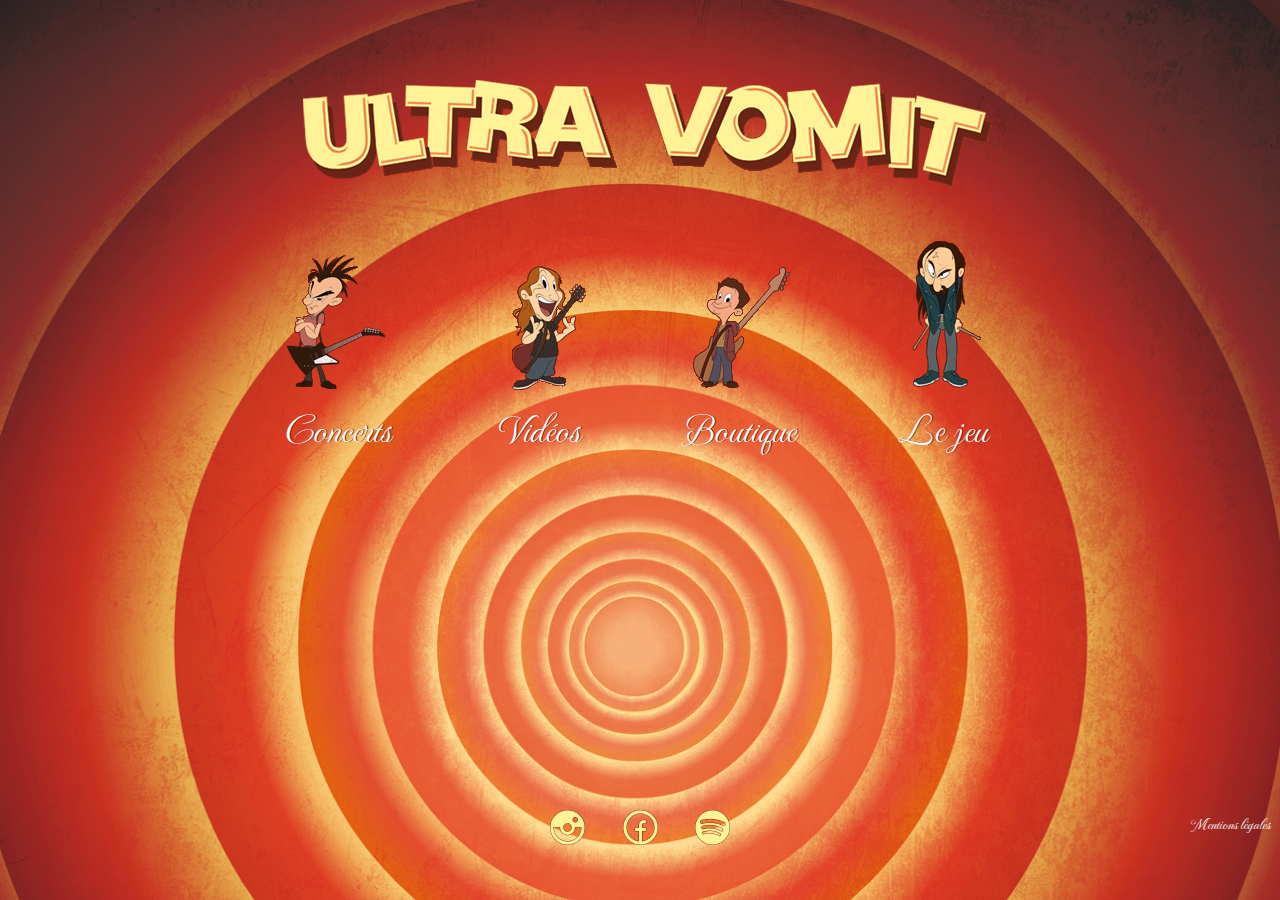
==== index.html @ 1942b74d "landing page" ====
<!DOCTYPE html>
<html lang="en">
<head>
  <meta charset="UTF-8">
  <meta http-equiv="X-UA-Compatible" content="IE=edge">
  <meta name="viewport" content="width=device-width, initial-scale=1.0">
  <link rel="stylesheet" href="style.css">
  <link rel="preconnect" href="https://fonts.googleapis.com">
<link rel="preconnect" href="https://fonts.gstatic.com" crossorigin>
<link href="https://fonts.googleapis.com/css2?family=MonteCarlo&display=swap" rel="stylesheet"> 
  <title>Document</title>
</head>
<body>
  <header>
    <img src="asset/logo.gif" alt="Logo Ultra Vomit">

  </header>
  <main class="landing">
    <div class="nav-landing">
      <a href="" class="concerts">
        <img src="asset/perso1.gif" alt="dessin guitariste">
        <p>Concerts</p>
      </a>
      <a href="" class="videos">
        <img src="asset/perso2.gif" alt="dessin guitariste 2">
        <p>Vidéos</p>
      </a>
      <a href="" class="boutique">
        <img src="asset/perso3.gif" alt="dessin bassiste">
        <p>Boutique</p>
      </a>
      <a href="" class="game">
        <img src="asset/perso4.gif" alt="dessin batteur">
        <p>Le jeu</p>
      </a>
    </div>

  </main>
  <footer>
    <div class="social">
      <a href="https://www.instagram.com/ultravomitofficiel/?hl=en">
        <img src="asset/icon/Vector(2).png" alt="logo instagram">
      </a>
      <a href="https://www.facebook.com/ultravomitofficiel">
        <img src="asset/icon/Vector(1).png" alt="logo facebook">
      </a>
      <a href="https://open.spotify.com/artist/4mnp6YW545j0Qb5PYS9Wmv">
        <img src="asset/icon/Vector.png" alt="logo spotify">
      </a>
    </div>
    <a href="#" class="legal">
      Mentions légales
    </a>
  </footer>
  
</body>
</html>
---- style.css ----
*{
  padding: 0;
  margin: 0;
}
a{
  text-decoration: none;
  color: white;

  font-family: 'MonteCarlo', cursive;

}
body{
  background-image: url('./asset/fond-looney.gif');
  background-size: cover;
  background-repeat: no-repeat;
  background-position: center; 
  height: 100vh;
  width: 100vw;
  overflow-x: hidden;
}
header{
  width: 100vw;
  display: flex;
  justify-content: center;
}
.nav-landing {
  display: flex;
  width: 70%;
  justify-content: space-evenly;
  margin: 0 15% 0 15%;
}
footer{
  position: absolute;
  bottom: 0px;
  width: 100vw;
  display: flex;
  justify-content: center;
  height: 10vh;
}
.social{
  width: 20vw;
  display: flex;
  justify-content: space-evenly;
}
.legal{
  position: absolute;
  right: 10px;
}
.landing >* a{
  display: flex;
  flex-direction: column;
  text-align: center;
  font-size: 2.5rem;
  text-shadow: 1px 0 0 #682515;
  transition: all .2s ease-in-out; 
}
.landing > * :hover{
  color: black;
  transform: scale(1.2);
}
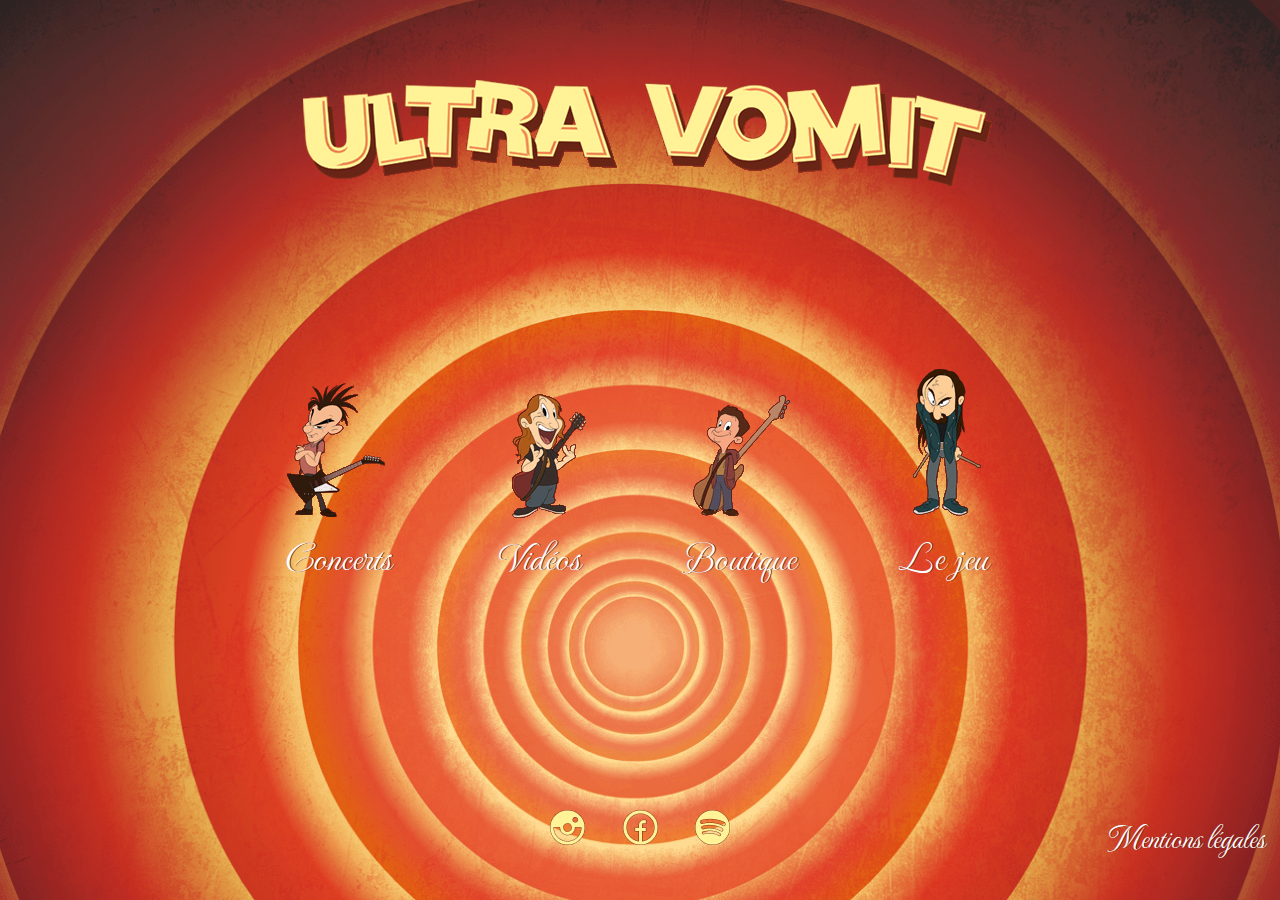
==== commit 5b3f061d: "concerts page" ====
--- a/index.html
+++ b/index.html
@@ -17,19 +17,19 @@
   </header>
   <main class="landing">
     <div class="nav-landing">
-      <a href="" class="concerts">
+      <a href="concerts.html" class="concerts">
         <img src="asset/perso1.gif" alt="dessin guitariste">
         <p>Concerts</p>
       </a>
-      <a href="" class="videos">
+      <a href="videos.html" class="videos">
         <img src="asset/perso2.gif" alt="dessin guitariste 2">
         <p>Vidéos</p>
       </a>
-      <a href="" class="boutique">
+      <a href="shop.html" class="boutique">
         <img src="asset/perso3.gif" alt="dessin bassiste">
         <p>Boutique</p>
       </a>
-      <a href="" class="game">
+      <a href="game.html" class="game">
         <img src="asset/perso4.gif" alt="dessin batteur">
         <p>Le jeu</p>
       </a>
@@ -48,7 +48,7 @@
         <img src="asset/icon/Vector.png" alt="logo spotify">
       </a>
     </div>
-    <a href="#" class="legal">
+    <a href="legal.html" class="legal">
       Mentions légales
     </a>
   </footer>
--- a/style.css
+++ b/style.css
@@ -9,7 +9,7 @@
   font-family: 'MonteCarlo', cursive;
 
 }
-body{
+html{
   background-image: url('./asset/fond-looney.gif');
   background-size: cover;
   background-repeat: no-repeat;
@@ -17,7 +17,9 @@
   height: 100vh;
   width: 100vw;
   overflow-x: hidden;
+  background-attachment: fixed;
 }
+
 header{
   width: 100vw;
   display: flex;
@@ -28,9 +30,10 @@
   width: 70%;
   justify-content: space-evenly;
   margin: 0 15% 0 15%;
+  padding-top: 10%;
 }
 footer{
-  position: absolute;
+  position: relative;
   bottom: 0px;
   width: 100vw;
   display: flex;
@@ -44,7 +47,17 @@
 }
 .legal{
   position: absolute;
-  right: 10px;
+  right: 15px;
+  font-size: 2rem;
+  text-shadow: 1px 0 0 #682515;
+  transition: all .2s ease-in-out; 
+}
+.legal:hover{
+  color: black;
+  transform: scale(1.1);
+}
+.landing{
+  height: 65vh;
 }
 .landing >* a{
   display: flex;
@@ -54,7 +67,116 @@
   text-shadow: 1px 0 0 #682515;
   transition: all .2s ease-in-out; 
 }
-.landing > * :hover{
+.landing > * a:hover{
   color: black;
   transform: scale(1.2);
 }
+.logo{
+  margin-top: 5vh;
+}
+nav
+{display: flex;
+  justify-content: space-evenly;
+  width: 30%;
+  position: absolute;
+  right: 15px;
+  text-shadow: 1px 0 0 #682515;
+  font-size: 2rem;
+}
+nav >a{
+  transition: all .2s ease-in-out;
+}
+nav >a:hover{
+  color: black;
+  transform: scale(1.2);
+}
+.title{
+  position: absolute;
+  top: 20vh;
+  font-family: 'Montecarlo' , cursive;
+  font-size: 4rem;
+  color: #fff;
+  text-shadow: 2px 1px 0 #682515;
+}
+.search{
+  display: flex;
+  justify-content: center;
+}
+.search>form>input{
+  height: 25px;
+  width: 300px;
+  position: relative;
+  right: -15px;
+}
+.search>form>button{
+  position: relative;
+  height: 28px;
+  background-color: transparent;
+  right: 20px;
+  top: 6px;
+  border: none;
+  cursor: pointer;
+}
+.concerts{
+  display: flex;
+  flex-direction: column;
+  justify-content: center;
+}
+.card-collection {
+  width: 80%;
+  align-self: center;
+  background-color: #ffffff70;
+  min-height: 50vh;
+  margin: 20px 0;
+  justify-content: center;
+  display: flex;
+  flex-direction: column;
+}
+.card-concert{
+  display: flex;
+  height: 150px;
+  background-color: #fff;
+  width: 90%;
+  margin: 10px 0;
+  align-self: center;
+}
+.card-concert>img{
+margin-right: 10px;
+}
+h3{
+  color: #7B7A7A;
+  font-weight: 300;
+}
+.detail{
+  display: flex;
+  flex-direction: column;
+  width: inherit;
+}
+.detail>a{
+  align-self: end;
+  width: 100px;
+  background-color: orange;
+  border-radius: 10px;
+  justify-content: center;
+  display: flex;
+  font-size: 1rem;
+  font-family: unset;
+  padding: 5px;
+  margin: -25px 10px;
+}
+.price{
+  display: flex;
+  position: absolute;
+  margin: 10px 10px;
+  align-self: end;
+}
+.price>span{
+  margin-left: 10px;
+  align-self: center;  
+}
+.city{
+margin-top: 10px;
+}
+.venue{
+  margin-top: 3%;
+}
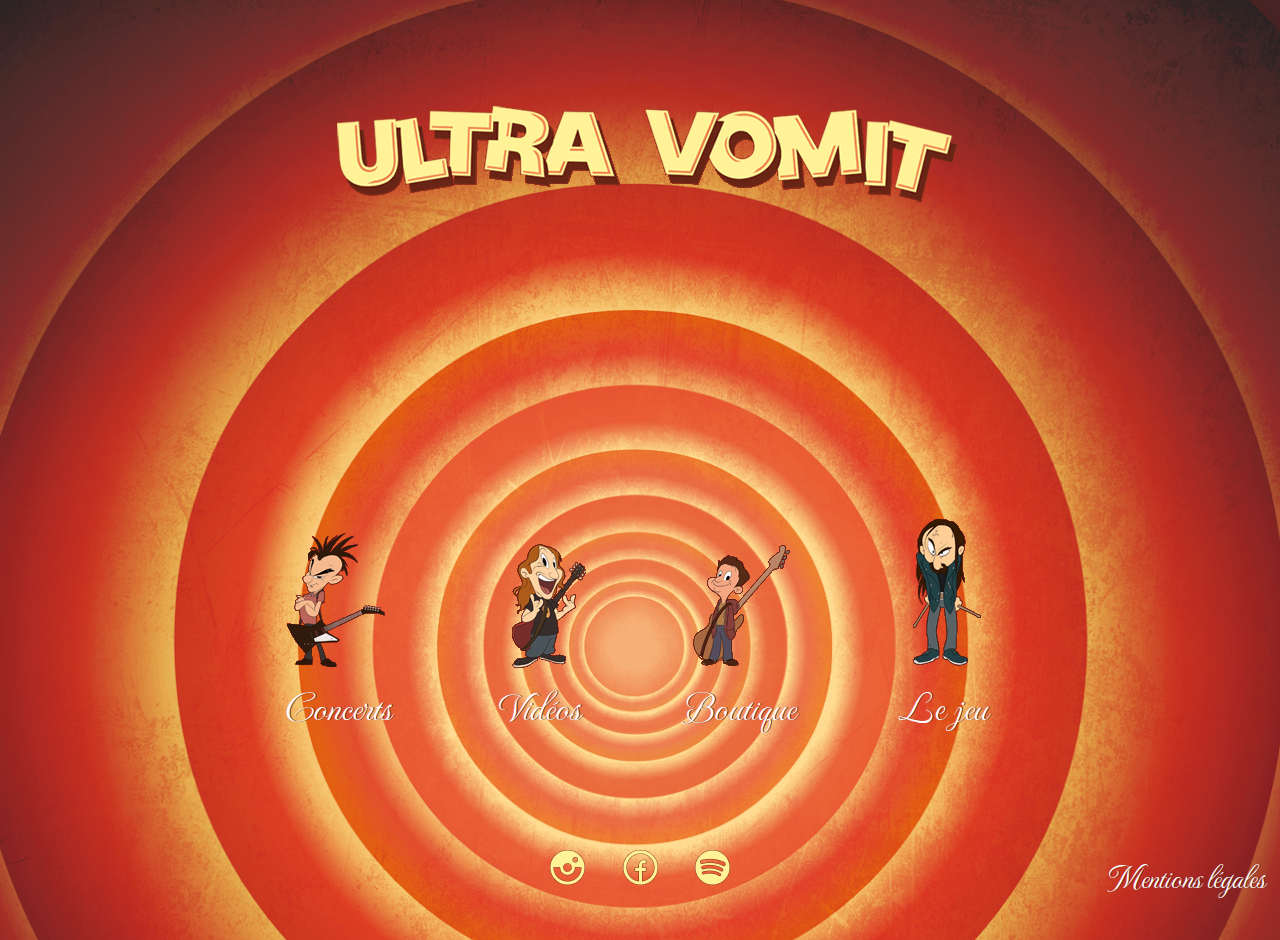
==== commit 514ab300: "shop pages" ====
--- a/index.html
+++ b/index.html
@@ -8,7 +8,7 @@
   <link rel="preconnect" href="https://fonts.googleapis.com">
 <link rel="preconnect" href="https://fonts.gstatic.com" crossorigin>
 <link href="https://fonts.googleapis.com/css2?family=MonteCarlo&display=swap" rel="stylesheet"> 
-  <title>Document</title>
+<title>UltraVomit</title>
 </head>
 <body>
   <header>
--- a/style.css
+++ b/style.css
@@ -25,6 +25,12 @@
   display: flex;
   justify-content: center;
 }
+main{
+  margin-top: 40px;
+  display: flex;
+  flex-direction: column;
+  justify-content: center;
+}
 .nav-landing {
   display: flex;
   width: 70%;
@@ -74,8 +80,8 @@
 .logo{
   margin-top: 5vh;
 }
-nav
-{display: flex;
+nav{
+  display: flex;
   justify-content: space-evenly;
   width: 30%;
   position: absolute;
@@ -97,6 +103,7 @@
   font-size: 4rem;
   color: #fff;
   text-shadow: 2px 1px 0 #682515;
+ 
 }
 .search{
   display: flex;
@@ -117,11 +124,6 @@
   border: none;
   cursor: pointer;
 }
-.concerts{
-  display: flex;
-  flex-direction: column;
-  justify-content: center;
-}
 .card-collection {
   width: 80%;
   align-self: center;
@@ -141,7 +143,7 @@
   align-self: center;
 }
 .card-concert>img{
-margin-right: 10px;
+  margin-right: 10px;
 }
 h3{
   color: #7B7A7A;
@@ -180,3 +182,55 @@
 .venue{
   margin-top: 3%;
 }
+.shop>.card-collection{
+  flex-wrap: wrap;
+  flex-direction: row;
+}
+.card-shop{
+  background-color: #682515;
+  width: 250px;
+  height: 400px;
+  display: flex;
+  flex-direction: column;
+  justify-content: center;
+  margin: 20px;
+  align-self: center;
+}
+.card-shop>.detail{
+  position: absolute;
+  display: flex;
+  justify-content: center;
+  flex-direction: column;
+  background-color: #ffffff99;
+  height: 350px;
+  width: 200px;
+  align-self: center;
+  text-align: center;
+  display: none;  
+}
+.card-shop:hover>.detail{
+  display: flex;
+}
+.card-shop>.detail>*{
+  width: 90%;
+  align-self: center;
+  margin: 10px 0;
+}
+.quantity{
+  display: flex;
+  justify-content: center;
+  margin-bottom: 10px;
+}
+.quantity>input{
+  width: 50px;
+  margin-left: 10px;
+}
+.card-shop>.detail>input{
+  width: 100px;
+}
+.cart-icon{
+  position: absolute;
+  top: 20vh;
+  color: #fff;
+  right: 15vw;
+}
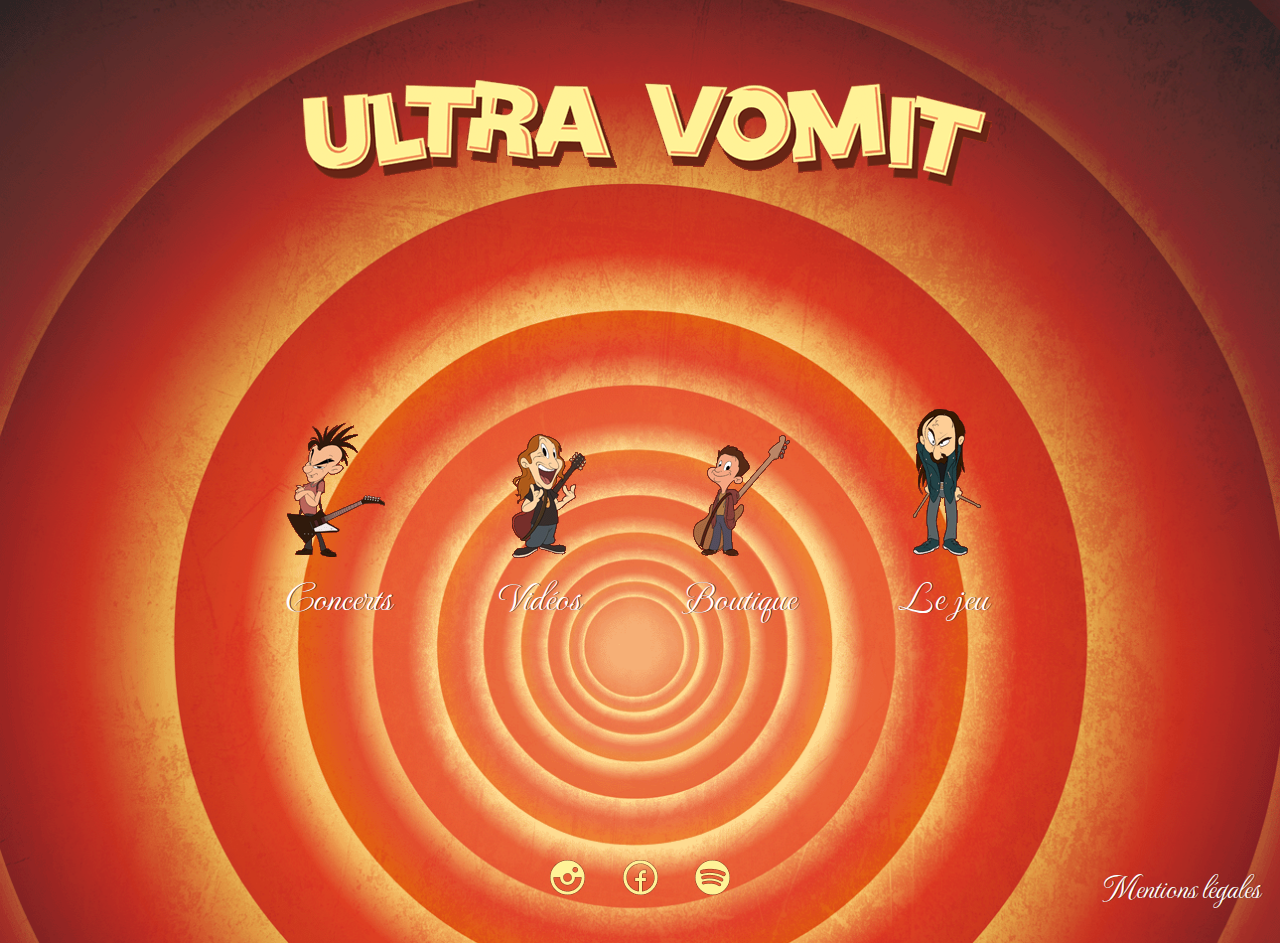
==== commit 2a7ebbd3: "responcive" ====
--- a/index.html
+++ b/index.html
@@ -12,7 +12,7 @@
 </head>
 <body>
   <header>
-    <img src="asset/logo.gif" alt="Logo Ultra Vomit">
+    <img class="logo-gif" src="asset/logo.gif" alt="Logo Ultra Vomit">
 
   </header>
   <main class="landing">
--- a/style.css
+++ b/style.css
@@ -26,7 +26,7 @@
   justify-content: center;
 }
 main{
-  margin-top: 40px;
+  margin-top: 50px;
   display: flex;
   flex-direction: column;
   justify-content: center;
@@ -53,7 +53,7 @@
 }
 .legal{
   position: absolute;
-  right: 15px;
+  right: 20px;
   font-size: 2rem;
   text-shadow: 1px 0 0 #682515;
   transition: all .2s ease-in-out; 
@@ -230,7 +230,98 @@
 }
 .cart-icon{
   position: absolute;
-  top: 20vh;
+  top: 28vh;
   color: #fff;
   right: 15vw;
 }
+.main-video{
+  margin-bottom: 20px;
+  align-self: center;
+}
+.other-video{
+  display: flex;
+  flex-direction: row;
+  height: 200px;
+  justify-content: space-evenly;
+  width: 70vw;
+  align-self: center;
+}
+.other-video>a>img{
+  height: 10vw;
+}
+.game{
+  height: 53vh;
+  text-align: center;
+  font-family: 'MonteCarlo', cursive;
+  color: #fff;
+  text-shadow: 2px 1px 0 #682515;
+  font-size: 5rem;
+}
+@media  screen and (max-width: 529px) {
+  .logo{
+    width: 80vw;
+  margin-top: 50px;
+  }
+  nav{
+    right: unset;
+    width: 90vw;
+    font-size: 1.7rem;
+  }
+  .title{
+    top: 90px;
+  }
+  .search > form > input {
+    width: 250px;
+  }
+  .card-concert {
+    height: 450px;
+    flex-direction: column;
+  }
+  .card-concert > img {
+    margin-right: 10px;
+    height: 200px;
+    width: 178px;
+    align-self: center;
+  }
+  .price {
+    display: flex;
+    position: unset;
+    margin: unset;
+    align-self: unset;
+  }
+  .detail > a {
+    margin: unset;
+    align-self: center;
+    margin-top: 20px;
+  }
+  .detail>*{
+    margin: 10px 0 0 10px;
+  }
+
+  .game {
+    font-size: 3rem;
+  }
+  .social {
+    width: 60vw;
+  }
+  .legal {
+    bottom: -5vh;
+    right: unset;
+  }
+  .cart-icon {
+    top: 26vh;
+  }
+  iframe{
+    width: 300px;
+  }
+  .logo-gif{
+    width: 80%;
+    margin-top: 50px;
+  }
+  .nav-landing>* img{
+    width: 70px;
+  }
+  .landing >* a{
+    font-size: 1.5rem;
+  }
+}